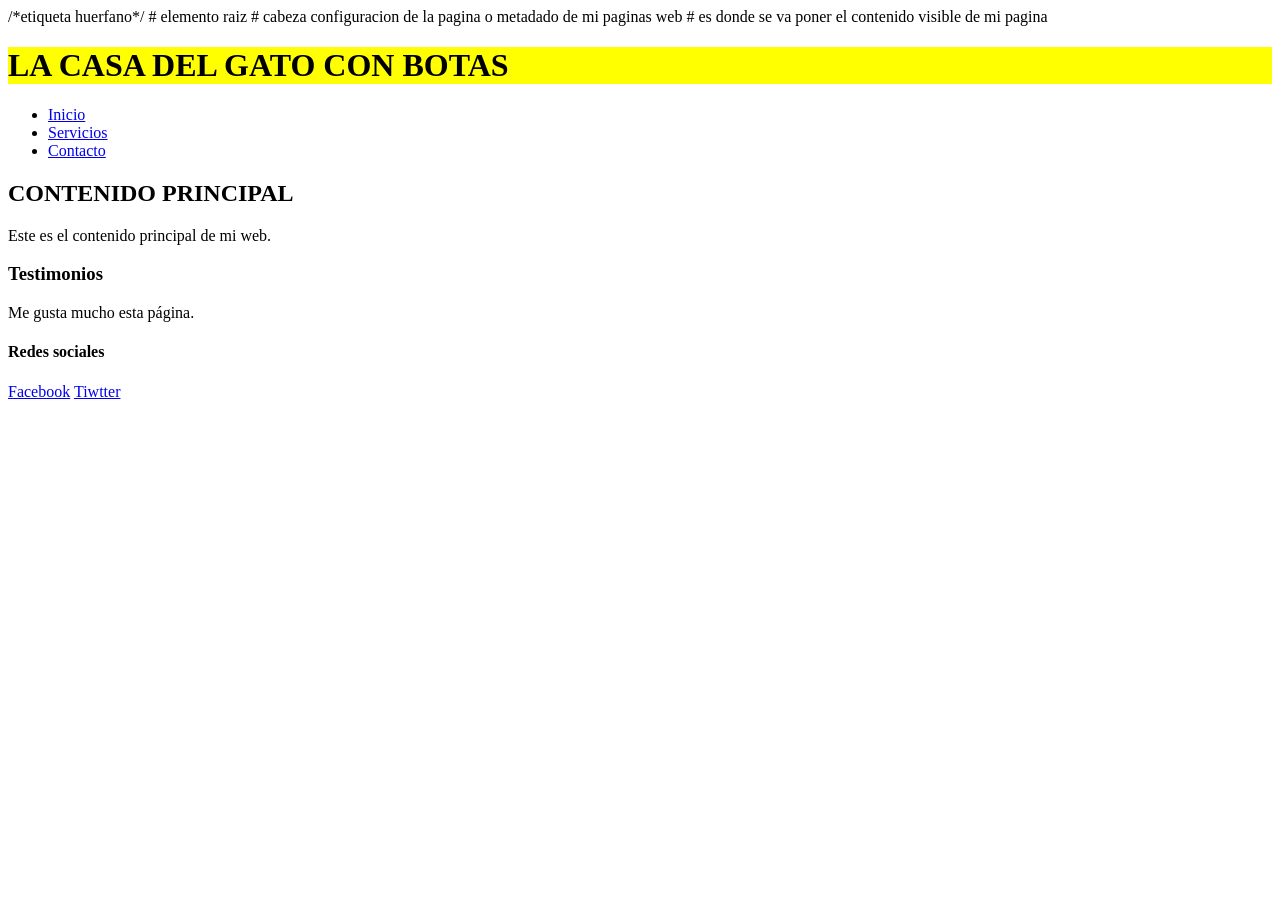
==== index.html @ d21bccda "feat: agregar carpeta Ejercicio01 con receta e index" ====
<!DOCTYPE html>     /*etiqueta huerfano*/
<html lang="es">  # elemento raiz 
<head>    # cabeza configuracion  de la pagina o metadado de mi paginas web
    <title></title>    
    <meta charset="UTF-8">
    <meta name="title" content="Título de la WEB">
    <meta name="description" content="Descripción de la WEB">    
    <link href="estilos.css" rel="stylesheet">
    <style>
        header{background-color:yellow;} /* Código CSS */
    </style> 
    <script src="script.js"></script>  
    <script type="text/javascript">
        /* Código JS */
    </script> 
</head>  
<body>    # es donde se va poner el contenido visible de mi pagina
    <header>
        <h1>LA CASA DEL GATO CON BOTAS</h1>      
    </header>    
    <nav>
        <ul>
            <li><a href="#">Inicio</a></li>
            <li><a href="#">Servicios</a></li>
            <li><a href="#">Contacto</a></li>
       </ul>
    </nav>
    <section>      
        <article>
            <h2>CONTENIDO PRINCIPAL</h2>
            <p>Este es el contenido principal de mi web.</p>      
        </article>      
    </section>
    <aside>
        <h3>Testimonios</h3>
        <p>Me gusta mucho esta página.</p>
    </aside>
    <footer>
        <h4>Redes sociales</h4>
        <a href="#">Facebook</a>
        <a href="#">Tiwtter</a>
    </footer>
</body>  
</html>
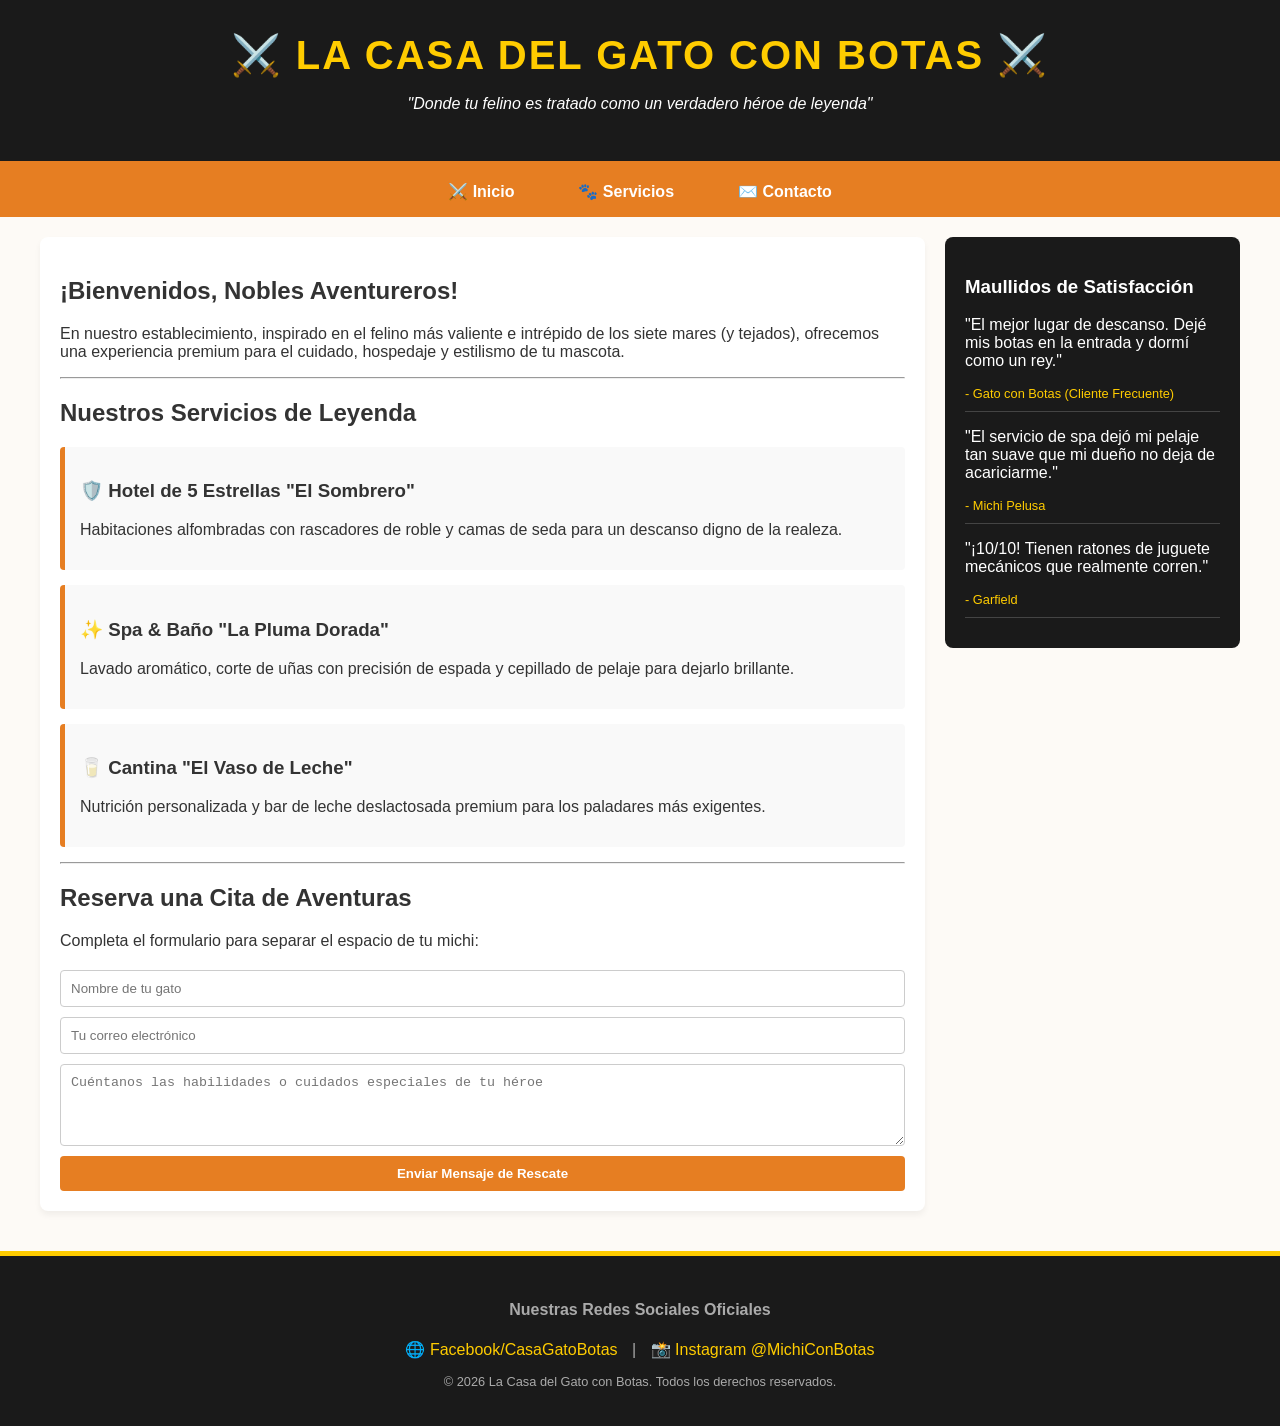
==== commit 22ff40f6: "style: actualizar" ====
--- a/index.html
+++ b/index.html
@@ -1,44 +1,255 @@
-<!DOCTYPE html>     /*etiqueta huerfano*/
-<html lang="es">  # elemento raiz 
-<head>    # cabeza configuracion  de la pagina o metadado de mi paginas web
-    <title></title>    
+<!DOCTYPE html> <html lang="es"> <head> 
     <meta charset="UTF-8">
-    <meta name="title" content="Título de la WEB">
-    <meta name="description" content="Descripción de la WEB">    
+    <meta name="viewport" content="width=device-width, initial-scale=1.0">
+    <title>La Casa del Gato con Botas - Hotel & Spa Felino</title> 
+    <meta name="title" content="La Casa del Gato con Botas">
+    <meta name="description" content="El mejor hotel, spa y cuidado para tus michis con el estilo del Gato con Botas.">    
+    
     <link href="estilos.css" rel="stylesheet">
+    
     <style>
-        header{background-color:yellow;} /* Código CSS */
+        /* Paleta de colores inspirada en el Gato con Botas: Sombrero (Negro/Gris), Pluma (Amarillo/Oro), Botas (Marrón/Naranja) */
+        :root {
+            --dorado: #ffcc00;
+            --oscuro: #1a1a1a;
+            --crema: #fdfaf6;
+            --naranja: #e67e22;
+        }
+
+        body {
+            font-family: 'Segoe UI', Tahoma, Geneva, Verdana, sans-serif;
+            background-color: var(--crema);
+            margin: 0;
+            color: #333;
+        }
+
+        header {
+            background-color: var(--oscuro);
+            color: var(--dorado);
+            text-align: center;
+            padding: 2rem;
+            border-bottom: 5px solid var(--naranja);
+        }
+
+        header h1 {
+            margin: 0;
+            font-size: 2.5rem;
+            letter-spacing: 2px;
+        }
+
+        header p {
+            color: #fff;
+            font-style: italic;
+        }
+
+        nav {
+            background-color: var(--naranja);
+        }
+
+        nav ul {
+            list-style: none;
+            padding: 0;
+            margin: 0;
+            display: flex;
+            justify-content: center;
+        }
+
+        nav li a {
+            display: block;
+            color: white;
+            text-decoration: none;
+            padding: 1rem 2rem;
+            font-weight: bold;
+            transition: background 0.3s;
+        }
+
+        nav li a:hover {
+            background-color: var(--oscuro);
+            color: var(--dorado);
+        }
+
+        .contenedor-principal {
+            display: grid;
+            grid-template-columns: 3fr 1fr;
+            gap: 20px;
+            max-width: 1200px;
+            margin: 20px auto;
+            padding: 0 20px;
+        }
+
+        section {
+            background: white;
+            padding: 20px;
+            border-radius: 8px;
+            box-shadow: 0 4px 6px rgba(0,0,0,0.05);
+        }
+
+        .tarjeta-servicio {
+            background: #f9f9f9;
+            border-left: 5px solid var(--naranja);
+            padding: 15px;
+            margin-bottom: 15px;
+            border-radius: 4px;
+        }
+
+        aside {
+            background: var(--oscuro);
+            color: white;
+            padding: 20px;
+            border-radius: 8px;
+            height: fit-content;
+        }
+
+        .testimonio {
+            border-bottom: 1px solid #444;
+            padding-bottom: 10px;
+            margin-bottom: 10px;
+        }
+
+        .testimonio span {
+            color: var(--dorado);
+            display: block;
+            font-size: 0.8rem;
+        }
+
+        footer {
+            background-color: var(--oscuro);
+            color: #aaa;
+            text-align: center;
+            padding: 1.5rem;
+            margin-top: 40px;
+            border-top: 5px solid var(--dorado);
+        }
+
+        footer a {
+            color: var(--dorado);
+            text-decoration: none;
+            margin: 0 10px;
+        }
+
+        footer a:hover {
+            text-decoration: underline;
+        }
+
+        /* Formulario básico llamativo */
+        form {
+            display: flex;
+            flex-direction: column;
+            gap: 10px;
+            margin-top: 20px;
+        }
+
+        input, textarea, button {
+            padding: 10px;
+            border-radius: 4px;
+            border: 1px solid #ccc;
+        }
+
+        button {
+            background-color: var(--naranja);
+            color: white;
+            border: none;
+            font-weight: bold;
+            cursor: pointer;
+        }
+
+        button:hover {
+            background-color: var(--oscuro);
+            color: var(--dorado);
+        }
     </style> 
+
     <script src="script.js"></script>  
     <script type="text/javascript">
-        /* Código JS */
+        /* Código JS Interactividad básica */
+        function saludarMichi() {
+            alert("¡Miauuu! Bienvenidos a la Casa del Gato con Botas. Deja tus datos y te contactaremos.");
+        }
     </script> 
 </head>  
-<body>    # es donde se va poner el contenido visible de mi pagina
+
+<body>    
     <header>
-        <h1>LA CASA DEL GATO CON BOTAS</h1>      
+        <h1>⚔️ LA CASA DEL GATO CON BOTAS ⚔️</h1>      
+        <p>"Donde tu felino es tratado como un verdadero héroe de leyenda"</p>
     </header>    
+    
     <nav>
         <ul>
-            <li><a href="#">Inicio</a></li>
-            <li><a href="#">Servicios</a></li>
-            <li><a href="#">Contacto</a></li>
+            <li><a href="#inicio">⚔️ Inicio</a></li>
+            <li><a href="#servicios">🐾 Servicios</a></li>
+            <li><a href="#contacto">✉️ Contacto</a></li>
        </ul>
     </nav>
-    <section>      
-        <article>
-            <h2>CONTENIDO PRINCIPAL</h2>
-            <p>Este es el contenido principal de mi web.</p>      
-        </article>      
-    </section>
-    <aside>
-        <h3>Testimonios</h3>
-        <p>Me gusta mucho esta página.</p>
-    </aside>
+
+    <div class="contenedor-principal">
+        <section id="inicio">      
+            <article>
+                <h2>¡Bienvenidos, Nobles Aventureros!</h2>
+                <p>En nuestro establecimiento, inspirado en el felino más valiente e intrépido de los siete mares (y tejados), ofrecemos una experiencia premium para el cuidado, hospedaje y estilismo de tu mascota.</p>      
+            </article>      
+
+            <hr>
+
+            <article id="servicios">
+                <h2>Nuestros Servicios de Leyenda</h2>
+                
+                <div class="tarjeta-servicio">
+                    <h3>🛡️ Hotel de 5 Estrellas "El Sombrero"</h3>
+                    <p>Habitaciones alfombradas con rascadores de roble y camas de seda para un descanso digno de la realeza.</p>
+                </div>
+
+                <div class="tarjeta-servicio">
+                    <h3>✨ Spa & Baño "La Pluma Dorada"</h3>
+                    <p>Lavado aromático, corte de uñas con precisión de espada y cepillado de pelaje para dejarlo brillante.</p>
+                </div>
+
+                <div class="tarjeta-servicio">
+                    <h3>🥛 Cantina "El Vaso de Leche"</h3>
+                    <p>Nutrición personalizada y bar de leche deslactosada premium para los paladares más exigentes.</p>
+                </div>
+            </article>
+
+            <hr>
+
+            <article id="contacto">
+                <h2>Reserva una Cita de Aventuras</h2>
+                <p>Completa el formulario para separar el espacio de tu michi:</p>
+                <form onsubmit="saludarMichi(); return false;">
+                    <input type="text" placeholder="Nombre de tu gato" required>
+                    <input type="email" placeholder="Tu correo electrónico" required>
+                    <textarea placeholder="Cuéntanos las habilidades o cuidados especiales de tu héroe" rows="4"></textarea>
+                    <button type="submit">Enviar Mensaje de Rescate</button>
+                </form>
+            </article>
+        </section>
+
+        <aside>
+            <h3>Maullidos de Satisfacción</h3>
+            
+            <div class="testimonio">
+                <p>"El mejor lugar de descanso. Dejé mis botas en la entrada y dormí como un rey."</p>
+                <span>- Gato con Botas (Cliente Frecuente)</span>
+            </div>
+
+            <div class="testimonio">
+                <p>"El servicio de spa dejó mi pelaje tan suave que mi dueño no deja de acariciarme."</p>
+                <span>- Michi Pelusa</span>
+            </div>
+            
+            <div class="testimonio">
+                <p>"¡10/10! Tienen ratones de juguete mecánicos que realmente corren."</p>
+                <span>- Garfield</span>
+            </div>
+        </aside>
+    </div>
+
     <footer>
-        <h4>Redes sociales</h4>
-        <a href="#">Facebook</a>
-        <a href="#">Tiwtter</a>
+        <h4>Nuestras Redes Sociales Oficiales</h4>
+        <a href="#">🌐 Facebook/CasaGatoBotas</a> | 
+        <a href="#">📸 Instagram @MichiConBotas</a>
+        <p style="font-size: 0.8rem; margin-top: 15px;">&copy; 2026 La Casa del Gato con Botas. Todos los derechos reservados.</p>
     </footer>
+
 </body>  
 </html>
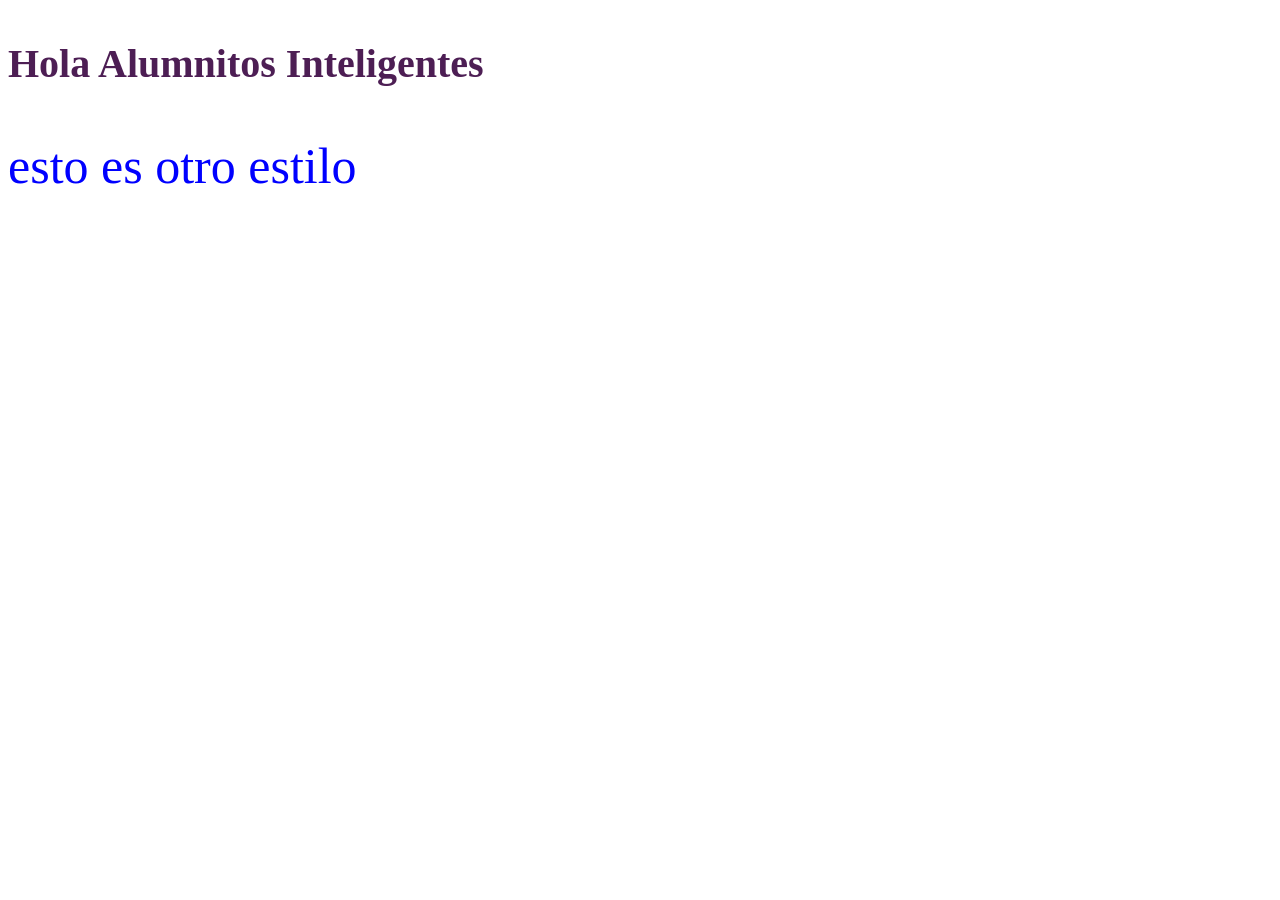
==== commit 280821b4: "clases" ====
--- a/index.html
+++ b/index.html
@@ -1,255 +1,21 @@
-<!DOCTYPE html> <html lang="es"> <head> 
-    <meta charset="UTF-8">
-    <meta name="viewport" content="width=device-width, initial-scale=1.0">
-    <title>La Casa del Gato con Botas - Hotel & Spa Felino</title> 
-    <meta name="title" content="La Casa del Gato con Botas">
-    <meta name="description" content="El mejor hotel, spa y cuidado para tus michis con el estilo del Gato con Botas.">    
-    
-    <link href="estilos.css" rel="stylesheet">
-    
-    <style>
-        /* Paleta de colores inspirada en el Gato con Botas: Sombrero (Negro/Gris), Pluma (Amarillo/Oro), Botas (Marrón/Naranja) */
-        :root {
-            --dorado: #ffcc00;
-            --oscuro: #1a1a1a;
-            --crema: #fdfaf6;
-            --naranja: #e67e22;
-        }
-
-        body {
-            font-family: 'Segoe UI', Tahoma, Geneva, Verdana, sans-serif;
-            background-color: var(--crema);
-            margin: 0;
-            color: #333;
-        }
-
-        header {
-            background-color: var(--oscuro);
-            color: var(--dorado);
-            text-align: center;
-            padding: 2rem;
-            border-bottom: 5px solid var(--naranja);
-        }
-
-        header h1 {
-            margin: 0;
-            font-size: 2.5rem;
-            letter-spacing: 2px;
-        }
-
-        header p {
-            color: #fff;
-            font-style: italic;
-        }
-
-        nav {
-            background-color: var(--naranja);
-        }
-
-        nav ul {
-            list-style: none;
-            padding: 0;
-            margin: 0;
-            display: flex;
-            justify-content: center;
-        }
-
-        nav li a {
-            display: block;
-            color: white;
-            text-decoration: none;
-            padding: 1rem 2rem;
-            font-weight: bold;
-            transition: background 0.3s;
-        }
-
-        nav li a:hover {
-            background-color: var(--oscuro);
-            color: var(--dorado);
-        }
-
-        .contenedor-principal {
-            display: grid;
-            grid-template-columns: 3fr 1fr;
-            gap: 20px;
-            max-width: 1200px;
-            margin: 20px auto;
-            padding: 0 20px;
-        }
-
-        section {
-            background: white;
-            padding: 20px;
-            border-radius: 8px;
-            box-shadow: 0 4px 6px rgba(0,0,0,0.05);
-        }
-
-        .tarjeta-servicio {
-            background: #f9f9f9;
-            border-left: 5px solid var(--naranja);
-            padding: 15px;
-            margin-bottom: 15px;
-            border-radius: 4px;
-        }
-
-        aside {
-            background: var(--oscuro);
-            color: white;
-            padding: 20px;
-            border-radius: 8px;
-            height: fit-content;
-        }
-
-        .testimonio {
-            border-bottom: 1px solid #444;
-            padding-bottom: 10px;
-            margin-bottom: 10px;
-        }
-
-        .testimonio span {
-            color: var(--dorado);
-            display: block;
-            font-size: 0.8rem;
-        }
-
-        footer {
-            background-color: var(--oscuro);
-            color: #aaa;
-            text-align: center;
-            padding: 1.5rem;
-            margin-top: 40px;
-            border-top: 5px solid var(--dorado);
-        }
-
-        footer a {
-            color: var(--dorado);
-            text-decoration: none;
-            margin: 0 10px;
-        }
-
-        footer a:hover {
-            text-decoration: underline;
-        }
-
-        /* Formulario básico llamativo */
-        form {
-            display: flex;
-            flex-direction: column;
-            gap: 10px;
-            margin-top: 20px;
-        }
-
-        input, textarea, button {
-            padding: 10px;
-            border-radius: 4px;
-            border: 1px solid #ccc;
-        }
-
-        button {
-            background-color: var(--naranja);
-            color: white;
-            border: none;
-            font-weight: bold;
-            cursor: pointer;
-        }
-
-        button:hover {
-            background-color: var(--oscuro);
-            color: var(--dorado);
-        }
-    </style> 
-
-    <script src="script.js"></script>  
-    <script type="text/javascript">
-        /* Código JS Interactividad básica */
-        function saludarMichi() {
-            alert("¡Miauuu! Bienvenidos a la Casa del Gato con Botas. Deja tus datos y te contactaremos.");
-        }
-    </script> 
-</head>  
-
-<body>    
-    <header>
-        <h1>⚔️ LA CASA DEL GATO CON BOTAS ⚔️</h1>      
-        <p>"Donde tu felino es tratado como un verdadero héroe de leyenda"</p>
-    </header>    
-    
-    <nav>
-        <ul>
-            <li><a href="#inicio">⚔️ Inicio</a></li>
-            <li><a href="#servicios">🐾 Servicios</a></li>
-            <li><a href="#contacto">✉️ Contacto</a></li>
-       </ul>
-    </nav>
-
-    <div class="contenedor-principal">
-        <section id="inicio">      
-            <article>
-                <h2>¡Bienvenidos, Nobles Aventureros!</h2>
-                <p>En nuestro establecimiento, inspirado en el felino más valiente e intrépido de los siete mares (y tejados), ofrecemos una experiencia premium para el cuidado, hospedaje y estilismo de tu mascota.</p>      
-            </article>      
-
-            <hr>
-
-            <article id="servicios">
-                <h2>Nuestros Servicios de Leyenda</h2>
-                
-                <div class="tarjeta-servicio">
-                    <h3>🛡️ Hotel de 5 Estrellas "El Sombrero"</h3>
-                    <p>Habitaciones alfombradas con rascadores de roble y camas de seda para un descanso digno de la realeza.</p>
-                </div>
-
-                <div class="tarjeta-servicio">
-                    <h3>✨ Spa & Baño "La Pluma Dorada"</h3>
-                    <p>Lavado aromático, corte de uñas con precisión de espada y cepillado de pelaje para dejarlo brillante.</p>
-                </div>
-
-                <div class="tarjeta-servicio">
-                    <h3>🥛 Cantina "El Vaso de Leche"</h3>
-                    <p>Nutrición personalizada y bar de leche deslactosada premium para los paladares más exigentes.</p>
-                </div>
-            </article>
-
-            <hr>
-
-            <article id="contacto">
-                <h2>Reserva una Cita de Aventuras</h2>
-                <p>Completa el formulario para separar el espacio de tu michi:</p>
-                <form onsubmit="saludarMichi(); return false;">
-                    <input type="text" placeholder="Nombre de tu gato" required>
-                    <input type="email" placeholder="Tu correo electrónico" required>
-                    <textarea placeholder="Cuéntanos las habilidades o cuidados especiales de tu héroe" rows="4"></textarea>
-                    <button type="submit">Enviar Mensaje de Rescate</button>
-                </form>
-            </article>
-        </section>
-
-        <aside>
-            <h3>Maullidos de Satisfacción</h3>
-            
-            <div class="testimonio">
-                <p>"El mejor lugar de descanso. Dejé mis botas en la entrada y dormí como un rey."</p>
-                <span>- Gato con Botas (Cliente Frecuente)</span>
-            </div>
-
-            <div class="testimonio">
-                <p>"El servicio de spa dejó mi pelaje tan suave que mi dueño no deja de acariciarme."</p>
-                <span>- Michi Pelusa</span>
-            </div>
-            
-            <div class="testimonio">
-                <p>"¡10/10! Tienen ratones de juguete mecánicos que realmente corren."</p>
-                <span>- Garfield</span>
-            </div>
-        </aside>
-    </div>
-
-    <footer>
-        <h4>Nuestras Redes Sociales Oficiales</h4>
-        <a href="#">🌐 Facebook/CasaGatoBotas</a> | 
-        <a href="#">📸 Instagram @MichiConBotas</a>
-        <p style="font-size: 0.8rem; margin-top: 15px;">&copy; 2026 La Casa del Gato con Botas. Todos los derechos reservados.</p>
-    </footer>
-
-</body>  
+<!DOCTYPE html>
+<html>
+    <head>
+        <title>Ejemplo</title>
+        <style>
+            .color-blue{
+                color: blue;
+            }
+            .fuente{
+                font-size: 50px;
+            }
+        </style>
+    </head>
+    <body>
+        <p style="color: #4D1E54;
+        font-size:40px;
+        font-weight: 600;">Hola Alumnitos 
+        Inteligentes</p>
+        <p class="color-blue fuente"> esto es otro estilo</p>
+    </body>
 </html>
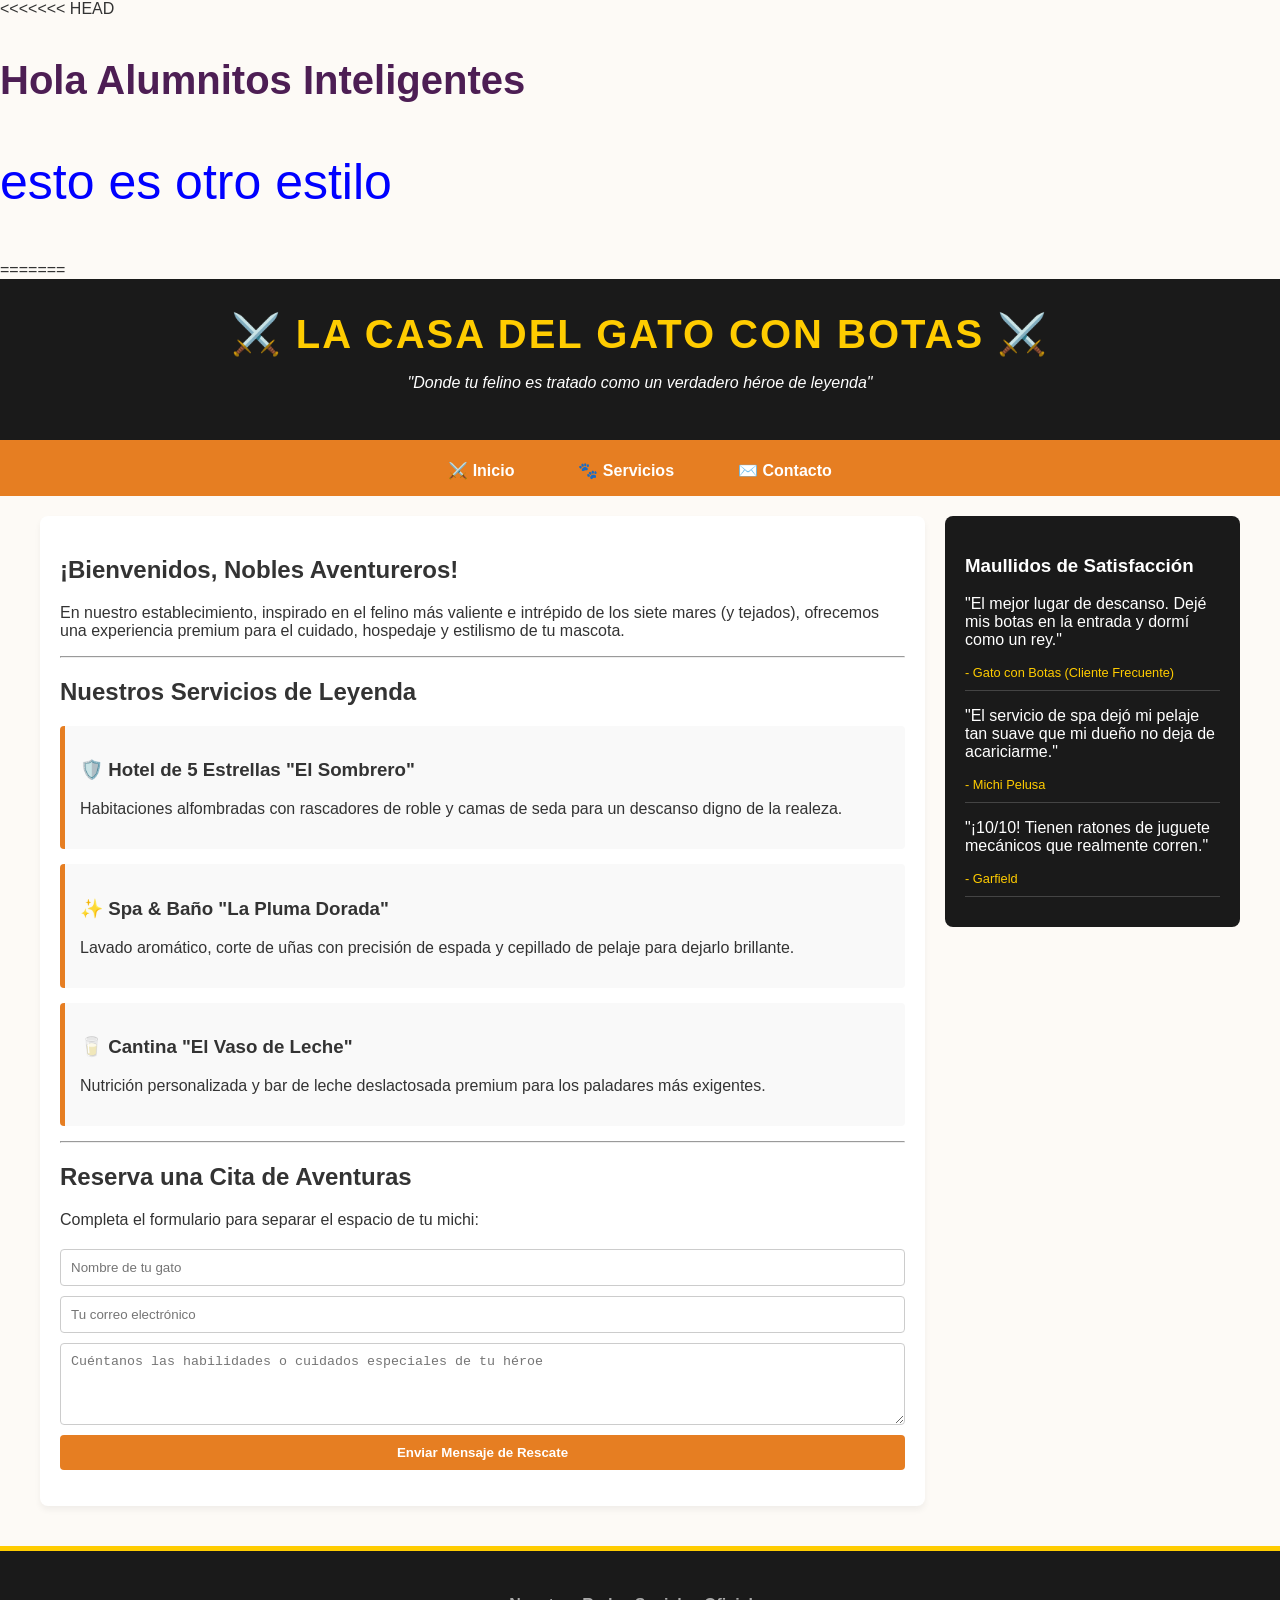
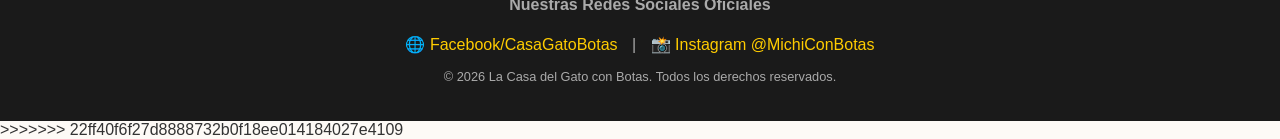
==== commit caff34c3: "Solucionando conflictos" ====
--- a/index.html
+++ b/index.html
@@ -1,3 +1,4 @@
+<<<<<<< HEAD
 <!DOCTYPE html>
 <html>
     <head>
@@ -18,4 +19,260 @@
         Inteligentes</p>
         <p class="color-blue fuente"> esto es otro estilo</p>
     </body>
+=======
+<!DOCTYPE html> <html lang="es"> <head> 
+    <meta charset="UTF-8">
+    <meta name="viewport" content="width=device-width, initial-scale=1.0">
+    <title>La Casa del Gato con Botas - Hotel & Spa Felino</title> 
+    <meta name="title" content="La Casa del Gato con Botas">
+    <meta name="description" content="El mejor hotel, spa y cuidado para tus michis con el estilo del Gato con Botas.">    
+    
+    <link href="estilos.css" rel="stylesheet">
+    
+    <style>
+        /* Paleta de colores inspirada en el Gato con Botas: Sombrero (Negro/Gris), Pluma (Amarillo/Oro), Botas (Marrón/Naranja) */
+        :root {
+            --dorado: #ffcc00;
+            --oscuro: #1a1a1a;
+            --crema: #fdfaf6;
+            --naranja: #e67e22;
+        }
+
+        body {
+            font-family: 'Segoe UI', Tahoma, Geneva, Verdana, sans-serif;
+            background-color: var(--crema);
+            margin: 0;
+            color: #333;
+        }
+
+        header {
+            background-color: var(--oscuro);
+            color: var(--dorado);
+            text-align: center;
+            padding: 2rem;
+            border-bottom: 5px solid var(--naranja);
+        }
+
+        header h1 {
+            margin: 0;
+            font-size: 2.5rem;
+            letter-spacing: 2px;
+        }
+
+        header p {
+            color: #fff;
+            font-style: italic;
+        }
+
+        nav {
+            background-color: var(--naranja);
+        }
+
+        nav ul {
+            list-style: none;
+            padding: 0;
+            margin: 0;
+            display: flex;
+            justify-content: center;
+        }
+
+        nav li a {
+            display: block;
+            color: white;
+            text-decoration: none;
+            padding: 1rem 2rem;
+            font-weight: bold;
+            transition: background 0.3s;
+        }
+
+        nav li a:hover {
+            background-color: var(--oscuro);
+            color: var(--dorado);
+        }
+
+        .contenedor-principal {
+            display: grid;
+            grid-template-columns: 3fr 1fr;
+            gap: 20px;
+            max-width: 1200px;
+            margin: 20px auto;
+            padding: 0 20px;
+        }
+
+        section {
+            background: white;
+            padding: 20px;
+            border-radius: 8px;
+            box-shadow: 0 4px 6px rgba(0,0,0,0.05);
+        }
+
+        .tarjeta-servicio {
+            background: #f9f9f9;
+            border-left: 5px solid var(--naranja);
+            padding: 15px;
+            margin-bottom: 15px;
+            border-radius: 4px;
+        }
+
+        aside {
+            background: var(--oscuro);
+            color: white;
+            padding: 20px;
+            border-radius: 8px;
+            height: fit-content;
+        }
+
+        .testimonio {
+            border-bottom: 1px solid #444;
+            padding-bottom: 10px;
+            margin-bottom: 10px;
+        }
+
+        .testimonio span {
+            color: var(--dorado);
+            display: block;
+            font-size: 0.8rem;
+        }
+
+        footer {
+            background-color: var(--oscuro);
+            color: #aaa;
+            text-align: center;
+            padding: 1.5rem;
+            margin-top: 40px;
+            border-top: 5px solid var(--dorado);
+        }
+
+        footer a {
+            color: var(--dorado);
+            text-decoration: none;
+            margin: 0 10px;
+        }
+
+        footer a:hover {
+            text-decoration: underline;
+        }
+
+        /* Formulario básico llamativo */
+        form {
+            display: flex;
+            flex-direction: column;
+            gap: 10px;
+            margin-top: 20px;
+        }
+
+        input, textarea, button {
+            padding: 10px;
+            border-radius: 4px;
+            border: 1px solid #ccc;
+        }
+
+        button {
+            background-color: var(--naranja);
+            color: white;
+            border: none;
+            font-weight: bold;
+            cursor: pointer;
+        }
+
+        button:hover {
+            background-color: var(--oscuro);
+            color: var(--dorado);
+        }
+    </style> 
+
+    <script src="script.js"></script>  
+    <script type="text/javascript">
+        /* Código JS Interactividad básica */
+        function saludarMichi() {
+            alert("¡Miauuu! Bienvenidos a la Casa del Gato con Botas. Deja tus datos y te contactaremos.");
+        }
+    </script> 
+</head>  
+
+<body>    
+    <header>
+        <h1>⚔️ LA CASA DEL GATO CON BOTAS ⚔️</h1>      
+        <p>"Donde tu felino es tratado como un verdadero héroe de leyenda"</p>
+    </header>    
+    
+    <nav>
+        <ul>
+            <li><a href="#inicio">⚔️ Inicio</a></li>
+            <li><a href="#servicios">🐾 Servicios</a></li>
+            <li><a href="#contacto">✉️ Contacto</a></li>
+       </ul>
+    </nav>
+
+    <div class="contenedor-principal">
+        <section id="inicio">      
+            <article>
+                <h2>¡Bienvenidos, Nobles Aventureros!</h2>
+                <p>En nuestro establecimiento, inspirado en el felino más valiente e intrépido de los siete mares (y tejados), ofrecemos una experiencia premium para el cuidado, hospedaje y estilismo de tu mascota.</p>      
+            </article>      
+
+            <hr>
+
+            <article id="servicios">
+                <h2>Nuestros Servicios de Leyenda</h2>
+                
+                <div class="tarjeta-servicio">
+                    <h3>🛡️ Hotel de 5 Estrellas "El Sombrero"</h3>
+                    <p>Habitaciones alfombradas con rascadores de roble y camas de seda para un descanso digno de la realeza.</p>
+                </div>
+
+                <div class="tarjeta-servicio">
+                    <h3>✨ Spa & Baño "La Pluma Dorada"</h3>
+                    <p>Lavado aromático, corte de uñas con precisión de espada y cepillado de pelaje para dejarlo brillante.</p>
+                </div>
+
+                <div class="tarjeta-servicio">
+                    <h3>🥛 Cantina "El Vaso de Leche"</h3>
+                    <p>Nutrición personalizada y bar de leche deslactosada premium para los paladares más exigentes.</p>
+                </div>
+            </article>
+
+            <hr>
+
+            <article id="contacto">
+                <h2>Reserva una Cita de Aventuras</h2>
+                <p>Completa el formulario para separar el espacio de tu michi:</p>
+                <form onsubmit="saludarMichi(); return false;">
+                    <input type="text" placeholder="Nombre de tu gato" required>
+                    <input type="email" placeholder="Tu correo electrónico" required>
+                    <textarea placeholder="Cuéntanos las habilidades o cuidados especiales de tu héroe" rows="4"></textarea>
+                    <button type="submit">Enviar Mensaje de Rescate</button>
+                </form>
+            </article>
+        </section>
+
+        <aside>
+            <h3>Maullidos de Satisfacción</h3>
+            
+            <div class="testimonio">
+                <p>"El mejor lugar de descanso. Dejé mis botas en la entrada y dormí como un rey."</p>
+                <span>- Gato con Botas (Cliente Frecuente)</span>
+            </div>
+
+            <div class="testimonio">
+                <p>"El servicio de spa dejó mi pelaje tan suave que mi dueño no deja de acariciarme."</p>
+                <span>- Michi Pelusa</span>
+            </div>
+            
+            <div class="testimonio">
+                <p>"¡10/10! Tienen ratones de juguete mecánicos que realmente corren."</p>
+                <span>- Garfield</span>
+            </div>
+        </aside>
+    </div>
+
+    <footer>
+        <h4>Nuestras Redes Sociales Oficiales</h4>
+        <a href="#">🌐 Facebook/CasaGatoBotas</a> | 
+        <a href="#">📸 Instagram @MichiConBotas</a>
+        <p style="font-size: 0.8rem; margin-top: 15px;">&copy; 2026 La Casa del Gato con Botas. Todos los derechos reservados.</p>
+    </footer>
+
+</body>  
+>>>>>>> 22ff40f6f27d8888732b0f18ee014184027e4109
 </html>
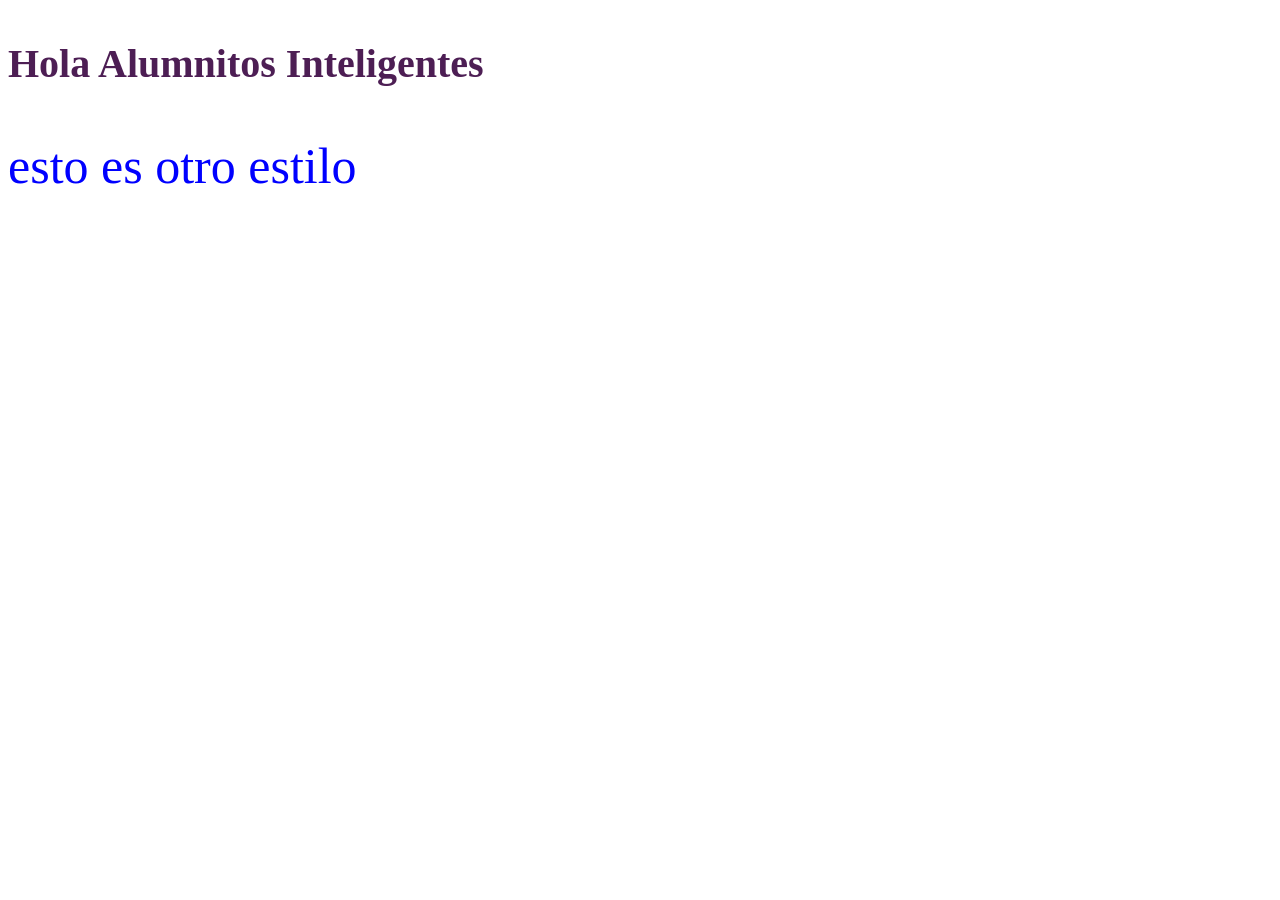
==== commit 9cebd746: "class" ====
--- a/index.html
+++ b/index.html
@@ -1,4 +1,3 @@
-<<<<<<< HEAD
 <!DOCTYPE html>
 <html>
     <head>
@@ -19,260 +18,4 @@
         Inteligentes</p>
         <p class="color-blue fuente"> esto es otro estilo</p>
     </body>
-=======
-<!DOCTYPE html> <html lang="es"> <head> 
-    <meta charset="UTF-8">
-    <meta name="viewport" content="width=device-width, initial-scale=1.0">
-    <title>La Casa del Gato con Botas - Hotel & Spa Felino</title> 
-    <meta name="title" content="La Casa del Gato con Botas">
-    <meta name="description" content="El mejor hotel, spa y cuidado para tus michis con el estilo del Gato con Botas.">    
-    
-    <link href="estilos.css" rel="stylesheet">
-    
-    <style>
-        /* Paleta de colores inspirada en el Gato con Botas: Sombrero (Negro/Gris), Pluma (Amarillo/Oro), Botas (Marrón/Naranja) */
-        :root {
-            --dorado: #ffcc00;
-            --oscuro: #1a1a1a;
-            --crema: #fdfaf6;
-            --naranja: #e67e22;
-        }
-
-        body {
-            font-family: 'Segoe UI', Tahoma, Geneva, Verdana, sans-serif;
-            background-color: var(--crema);
-            margin: 0;
-            color: #333;
-        }
-
-        header {
-            background-color: var(--oscuro);
-            color: var(--dorado);
-            text-align: center;
-            padding: 2rem;
-            border-bottom: 5px solid var(--naranja);
-        }
-
-        header h1 {
-            margin: 0;
-            font-size: 2.5rem;
-            letter-spacing: 2px;
-        }
-
-        header p {
-            color: #fff;
-            font-style: italic;
-        }
-
-        nav {
-            background-color: var(--naranja);
-        }
-
-        nav ul {
-            list-style: none;
-            padding: 0;
-            margin: 0;
-            display: flex;
-            justify-content: center;
-        }
-
-        nav li a {
-            display: block;
-            color: white;
-            text-decoration: none;
-            padding: 1rem 2rem;
-            font-weight: bold;
-            transition: background 0.3s;
-        }
-
-        nav li a:hover {
-            background-color: var(--oscuro);
-            color: var(--dorado);
-        }
-
-        .contenedor-principal {
-            display: grid;
-            grid-template-columns: 3fr 1fr;
-            gap: 20px;
-            max-width: 1200px;
-            margin: 20px auto;
-            padding: 0 20px;
-        }
-
-        section {
-            background: white;
-            padding: 20px;
-            border-radius: 8px;
-            box-shadow: 0 4px 6px rgba(0,0,0,0.05);
-        }
-
-        .tarjeta-servicio {
-            background: #f9f9f9;
-            border-left: 5px solid var(--naranja);
-            padding: 15px;
-            margin-bottom: 15px;
-            border-radius: 4px;
-        }
-
-        aside {
-            background: var(--oscuro);
-            color: white;
-            padding: 20px;
-            border-radius: 8px;
-            height: fit-content;
-        }
-
-        .testimonio {
-            border-bottom: 1px solid #444;
-            padding-bottom: 10px;
-            margin-bottom: 10px;
-        }
-
-        .testimonio span {
-            color: var(--dorado);
-            display: block;
-            font-size: 0.8rem;
-        }
-
-        footer {
-            background-color: var(--oscuro);
-            color: #aaa;
-            text-align: center;
-            padding: 1.5rem;
-            margin-top: 40px;
-            border-top: 5px solid var(--dorado);
-        }
-
-        footer a {
-            color: var(--dorado);
-            text-decoration: none;
-            margin: 0 10px;
-        }
-
-        footer a:hover {
-            text-decoration: underline;
-        }
-
-        /* Formulario básico llamativo */
-        form {
-            display: flex;
-            flex-direction: column;
-            gap: 10px;
-            margin-top: 20px;
-        }
-
-        input, textarea, button {
-            padding: 10px;
-            border-radius: 4px;
-            border: 1px solid #ccc;
-        }
-
-        button {
-            background-color: var(--naranja);
-            color: white;
-            border: none;
-            font-weight: bold;
-            cursor: pointer;
-        }
-
-        button:hover {
-            background-color: var(--oscuro);
-            color: var(--dorado);
-        }
-    </style> 
-
-    <script src="script.js"></script>  
-    <script type="text/javascript">
-        /* Código JS Interactividad básica */
-        function saludarMichi() {
-            alert("¡Miauuu! Bienvenidos a la Casa del Gato con Botas. Deja tus datos y te contactaremos.");
-        }
-    </script> 
-</head>  
-
-<body>    
-    <header>
-        <h1>⚔️ LA CASA DEL GATO CON BOTAS ⚔️</h1>      
-        <p>"Donde tu felino es tratado como un verdadero héroe de leyenda"</p>
-    </header>    
-    
-    <nav>
-        <ul>
-            <li><a href="#inicio">⚔️ Inicio</a></li>
-            <li><a href="#servicios">🐾 Servicios</a></li>
-            <li><a href="#contacto">✉️ Contacto</a></li>
-       </ul>
-    </nav>
-
-    <div class="contenedor-principal">
-        <section id="inicio">      
-            <article>
-                <h2>¡Bienvenidos, Nobles Aventureros!</h2>
-                <p>En nuestro establecimiento, inspirado en el felino más valiente e intrépido de los siete mares (y tejados), ofrecemos una experiencia premium para el cuidado, hospedaje y estilismo de tu mascota.</p>      
-            </article>      
-
-            <hr>
-
-            <article id="servicios">
-                <h2>Nuestros Servicios de Leyenda</h2>
-                
-                <div class="tarjeta-servicio">
-                    <h3>🛡️ Hotel de 5 Estrellas "El Sombrero"</h3>
-                    <p>Habitaciones alfombradas con rascadores de roble y camas de seda para un descanso digno de la realeza.</p>
-                </div>
-
-                <div class="tarjeta-servicio">
-                    <h3>✨ Spa & Baño "La Pluma Dorada"</h3>
-                    <p>Lavado aromático, corte de uñas con precisión de espada y cepillado de pelaje para dejarlo brillante.</p>
-                </div>
-
-                <div class="tarjeta-servicio">
-                    <h3>🥛 Cantina "El Vaso de Leche"</h3>
-                    <p>Nutrición personalizada y bar de leche deslactosada premium para los paladares más exigentes.</p>
-                </div>
-            </article>
-
-            <hr>
-
-            <article id="contacto">
-                <h2>Reserva una Cita de Aventuras</h2>
-                <p>Completa el formulario para separar el espacio de tu michi:</p>
-                <form onsubmit="saludarMichi(); return false;">
-                    <input type="text" placeholder="Nombre de tu gato" required>
-                    <input type="email" placeholder="Tu correo electrónico" required>
-                    <textarea placeholder="Cuéntanos las habilidades o cuidados especiales de tu héroe" rows="4"></textarea>
-                    <button type="submit">Enviar Mensaje de Rescate</button>
-                </form>
-            </article>
-        </section>
-
-        <aside>
-            <h3>Maullidos de Satisfacción</h3>
-            
-            <div class="testimonio">
-                <p>"El mejor lugar de descanso. Dejé mis botas en la entrada y dormí como un rey."</p>
-                <span>- Gato con Botas (Cliente Frecuente)</span>
-            </div>
-
-            <div class="testimonio">
-                <p>"El servicio de spa dejó mi pelaje tan suave que mi dueño no deja de acariciarme."</p>
-                <span>- Michi Pelusa</span>
-            </div>
-            
-            <div class="testimonio">
-                <p>"¡10/10! Tienen ratones de juguete mecánicos que realmente corren."</p>
-                <span>- Garfield</span>
-            </div>
-        </aside>
-    </div>
-
-    <footer>
-        <h4>Nuestras Redes Sociales Oficiales</h4>
-        <a href="#">🌐 Facebook/CasaGatoBotas</a> | 
-        <a href="#">📸 Instagram @MichiConBotas</a>
-        <p style="font-size: 0.8rem; margin-top: 15px;">&copy; 2026 La Casa del Gato con Botas. Todos los derechos reservados.</p>
-    </footer>
-
-</body>  
->>>>>>> 22ff40f6f27d8888732b0f18ee014184027e4109
 </html>
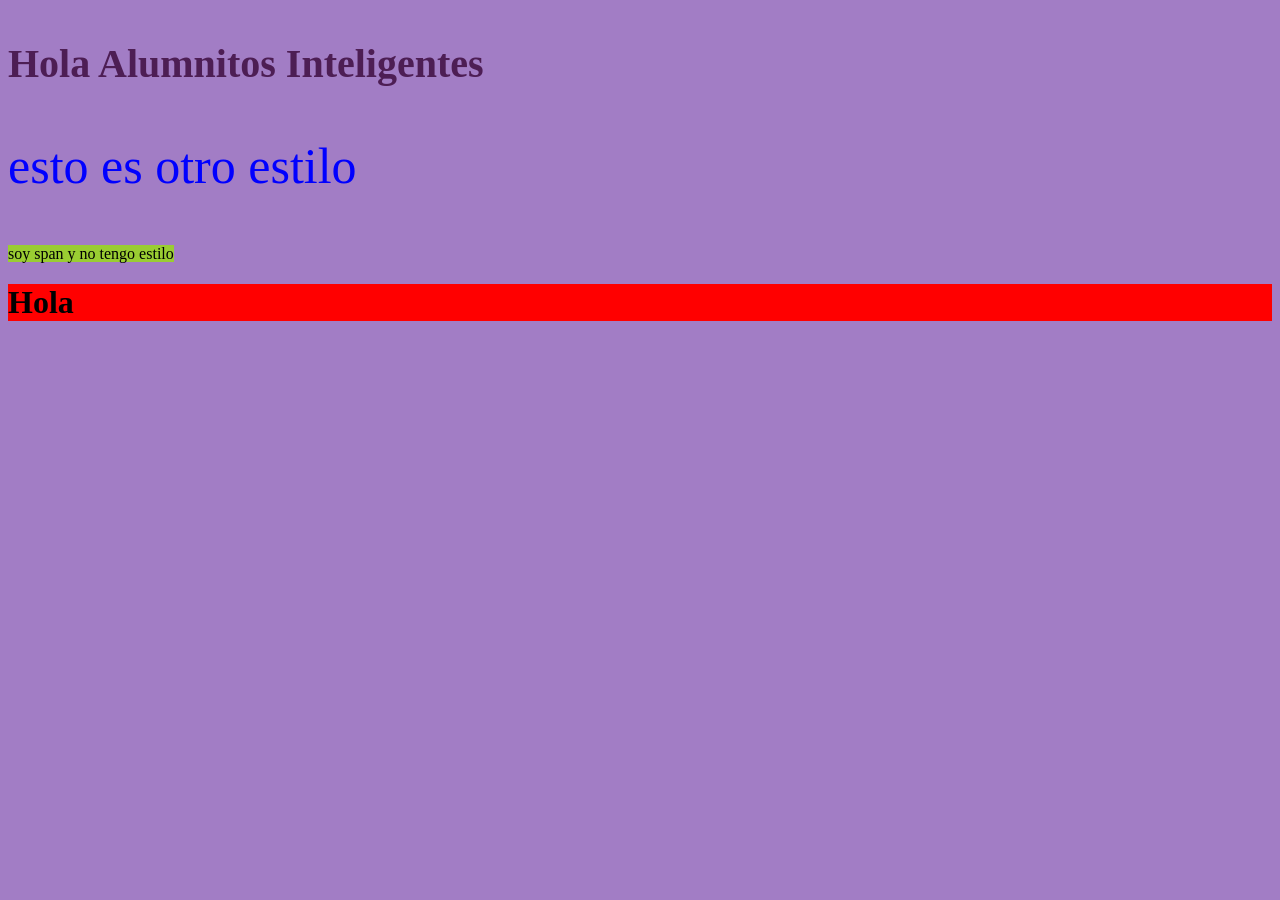
==== commit 41e3c0d0: "class hoy" ====
--- a/index.html
+++ b/index.html
@@ -3,19 +3,32 @@
     <head>
         <title>Ejemplo</title>
         <style>
+           /*en esta seccion estoy haciendo uso de los selectores de tipo clase*/
             .color-blue{
                 color: blue;
             }
             .fuente{
                 font-size: 50px;
             }
+            /*aqui el selector de tipo nombre o etiqueta */
+            span{
+                background: yellowgreen;
+            }
+            h1{
+                background: red;
+            }
         </style>
+        <link rel="stylesheet" href="./css/style.css">
     </head>
     <body>
+        <!--en esta linea de codigo estoy aplicandi estilos de tipo linea por que en la misma etiqueta usando
+        un atributo aplica los estilos-->
         <p style="color: #4D1E54;
         font-size:40px;
         font-weight: 600;">Hola Alumnitos 
         Inteligentes</p>
         <p class="color-blue fuente"> esto es otro estilo</p>
+        <span>soy span y no tengo estilo </span>
+        <h1>Hola</h1>
     </body>
 </html>
--- a/css/style.css
+++ b/css/style.css
@@ -0,0 +1,3 @@
+body{
+    background:hsl(271, 38%, 63%);
+}
